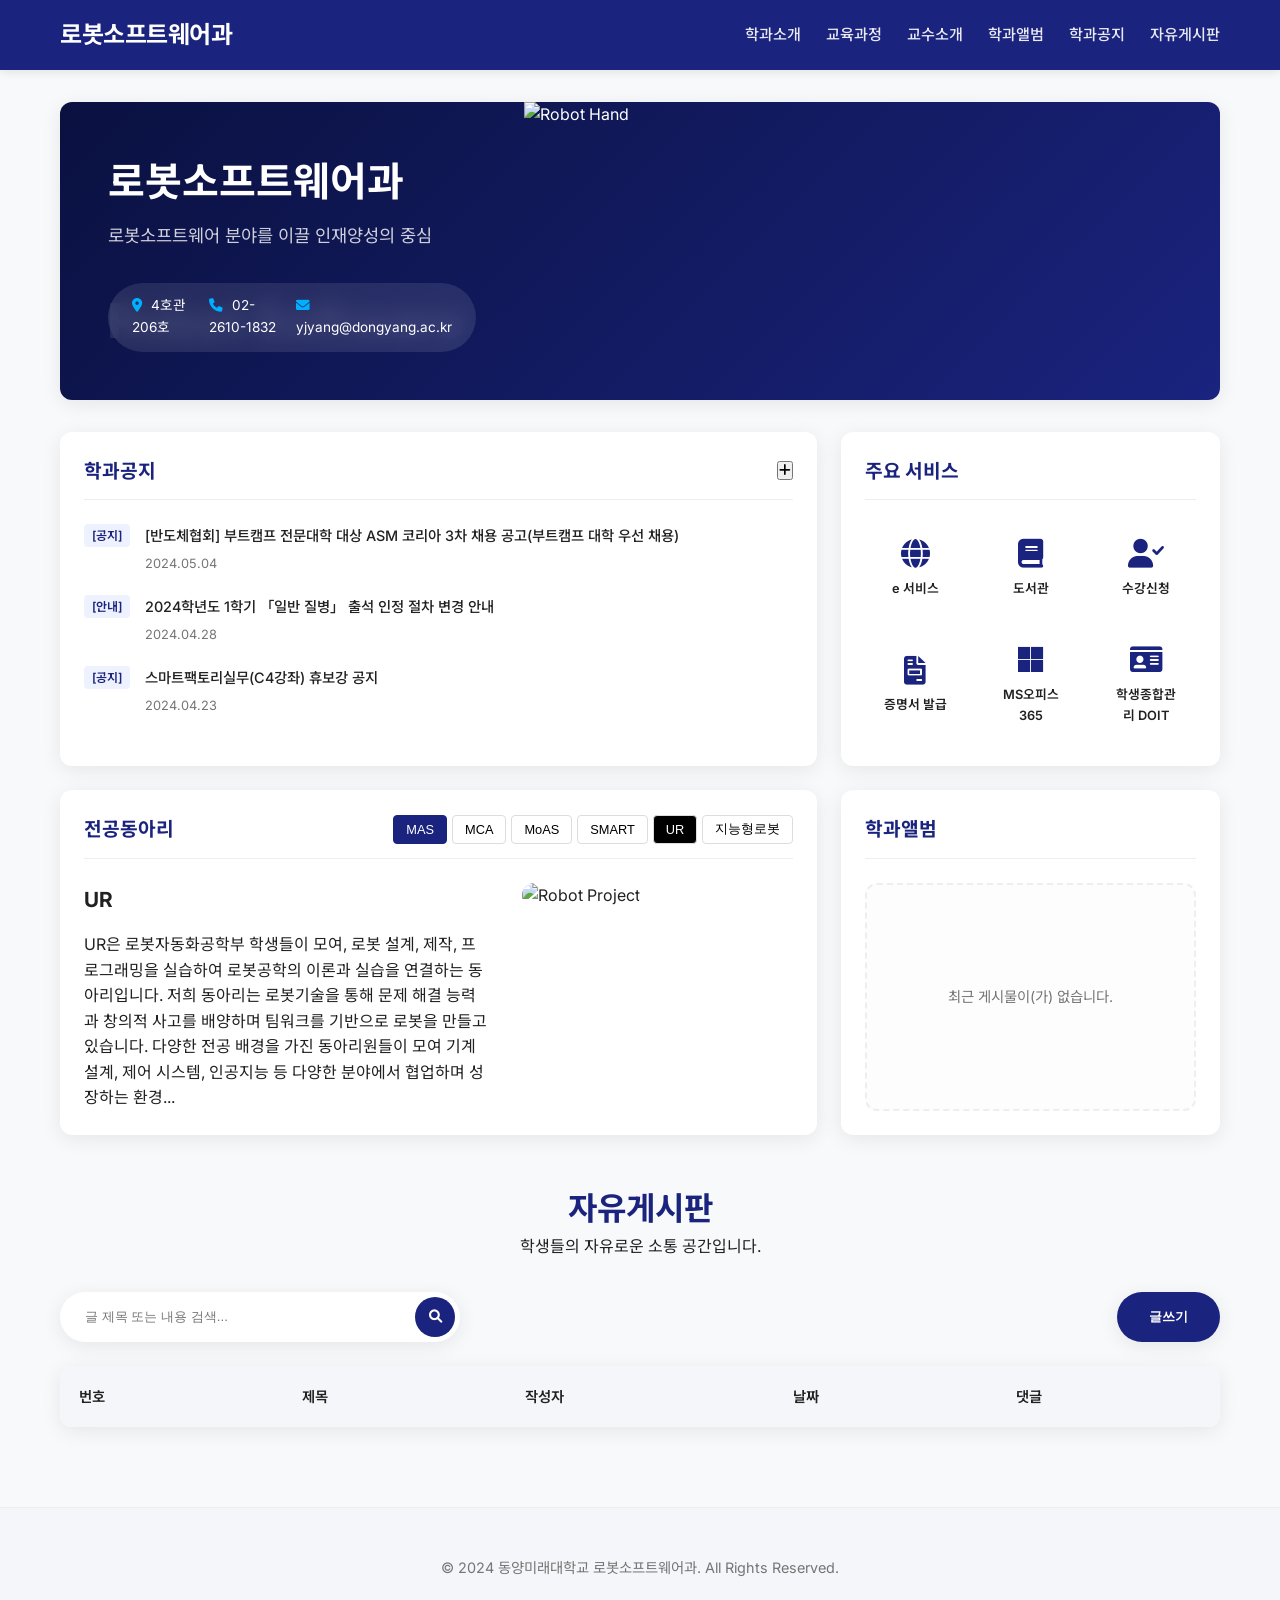
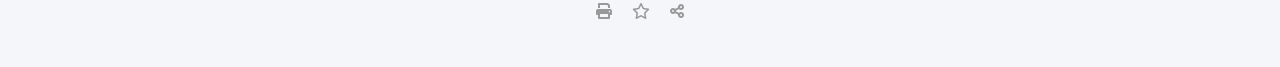
==== index.html @ de1e2a74 "Add files via upload" ====
<!DOCTYPE html>
<html lang="ko">
<head>
    <meta charset="UTF-8">
    <meta name="viewport" content="width=device-width, initial-scale=1.0">
    <title>로봇소프트웨어과 | Robot Software Department</title>
    <link rel="stylesheet" href="style.css">
    <link rel="stylesheet" href="https://cdnjs.cloudflare.com/ajax/libs/font-awesome/6.0.0/css/all.min.css">
    <link href="https://fonts.googleapis.com/css2?family=Inter:wght@300;400;600;700&family=Noto+Sans+KR:wght@300;400;500;700&display=swap" rel="stylesheet">
</head>
<body>
    <header>
        <div class="nav-container">
            <div class="logo">로봇소프트웨어과</div>
            <nav>
                <ul>
                    <li><a href="#intro">학과소개</a></li>
                    <li><a href="#curriculum">교육과정</a></li>
                    <li><a href="#professors">교수소개</a></li>
                    <li><a href="#album">학과앨범</a></li>
                    <li><a href="#notice">학과공지</a></li>
                    <li><a href="#board">자유게시판</a></li>
                </ul>
            </nav>
        </div>
    </header>

    <main>
        <!-- Hero Section -->
        <section id="hero" class="hero">
            <div class="hero-content">
                <h1>로봇소프트웨어과</h1>
                <p>로봇소프트웨어 분야를 이끌 인재양성의 중심</p>
                <h2 class="sub-logo">Robot Software</h2>
                <div class="hero-info-bar">
                    <span><i class="fas fa-map-marker-alt"></i> 4호관 206호</span>
                    <span><i class="fas fa-phone"></i> 02-2610-1832</span>
                    <span><i class="fas fa-envelope"></i> yjyang@dongyang.ac.kr</span>
                </div>
            </div>
            <div class="hero-image">
                <img src="https://images.unsplash.com/photo-1581092160562-40aa08e78837?auto=format&fit=crop&q=80&w=1000" alt="Robot Hand">
            </div>
        </section>

        <section class="content-grid">
            <!-- Notices -->
            <div id="notice" class="notice-card card">
                <div class="card-header">
                    <h3>학과공지</h3>
                    <button class="add-btn"><i class="fas fa-plus"></i></button>
                </div>
                <div class="notice-list">
                    <div class="notice-item">
                        <span class="tag">[공지]</span>
                        <div class="notice-info">
                            <p>[반도체협회] 부트캠프 전문대학 대상 ASM 코리아 3차 채용 공고(부트캠프 대학 우선 채용)</p>
                            <span>2024.05.04</span>
                        </div>
                    </div>
                    <div class="notice-item">
                        <span class="tag">[안내]</span>
                        <div class="notice-info">
                            <p>2024학년도 1학기 「일반 질병」 출석 인정 절차 변경 안내</p>
                            <span>2024.04.28</span>
                        </div>
                    </div>
                    <div class="notice-item">
                        <span class="tag">[공지]</span>
                        <div class="notice-info">
                            <p>스마트팩토리실무(C4강좌) 휴보강 공지</p>
                            <span>2024.04.23</span>
                        </div>
                    </div>
                </div>
            </div>

            <!-- Major Services -->
            <div class="services card">
                <div class="card-header">
                    <h3>주요 서비스</h3>
                </div>
                <div class="service-grid">
                    <div class="service-item">
                        <i class="fas fa-globe"></i>
                        <span>e 서비스</span>
                    </div>
                    <div class="service-item">
                        <i class="fas fa-book"></i>
                        <span>도서관</span>
                    </div>
                    <div class="service-item">
                        <i class="fas fa-user-check"></i>
                        <span>수강신청</span>
                    </div>
                    <div class="service-item">
                        <i class="fas fa-file-invoice"></i>
                        <span>증명서 발급</span>
                    </div>
                    <div class="service-item">
                        <i class="fab fa-microsoft"></i>
                        <span>MS오피스 365</span>
                    </div>
                    <div class="service-item">
                        <i class="fas fa-id-card"></i>
                        <span>학생종합관리 DOIT</span>
                    </div>
                </div>
            </div>

            <!-- Clubs -->
            <div id="curriculum" class="clubs-card card">
                <div class="card-header">
                    <h3>전공동아리</h3>
                    <div class="tabs">
                        <button class="active">MAS</button>
                        <button>MCA</button>
                        <button>MoAS</button>
                        <button>SMART</button>
                        <button class="special">UR</button>
                        <button>지능형로봇</button>
                    </div>
                </div>
                <div class="club-detail">
                    <div class="club-text">
                        <h4>UR</h4>
                        <p>UR은 로봇자동화공학부 학생들이 모여, 로봇 설계, 제작, 프로그래밍을 실습하여 로봇공학의 이론과 실습을 연결하는 동아리입니다. 저희 동아리는 로봇기술을 통해 문제 해결 능력과 창의적 사고를 배양하며 팀워크를 기반으로 로봇을 만들고 있습니다. 다양한 전공 배경을 가진 동아리원들이 모여 기계 설계, 제어 시스템, 인공지능 등 다양한 분야에서 협업하며 성장하는 환경...</p>
                    </div>
                    <div class="club-img">
                        <img src="https://images.unsplash.com/photo-1531746790731-6c087fecd05a?auto=format&fit=crop&q=80&w=500" alt="Robot Project">
                    </div>
                </div>
            </div>

            <!-- Album -->
            <div id="album" class="album-card card">
                <div class="card-header">
                    <h3>학과앨범</h3>
                </div>
                <div class="album-content">
                    <p class="empty-msg">최근 게시물이(가) 없습니다.</p>
                </div>
            </div>
        </section>

        <!-- Free Board Section -->
        <section id="board" class="board-section">
            <div class="board-container">
                <div class="board-header">
                    <h2>자유게시판</h2>
                    <p>학생들의 자유로운 소통 공간입니다.</p>
                </div>

                <div class="board-controls">
                    <div class="search-box">
                        <input type="text" id="searchInput" placeholder="글 제목 또는 내용 검색...">
                        <button id="searchBtn"><i class="fas fa-search"></i></button>
                    </div>
                    <button id="writePostBtn" class="primary-btn">글쓰기</button>
                </div>

                <div class="post-list-container">
                    <table class="post-table">
                        <thead>
                            <tr>
                                <th>번호</th>
                                <th>제목</th>
                                <th>작성자</th>
                                <th>날짜</th>
                                <th>댓글</th>
                            </tr>
                        </thead>
                        <tbody id="postList">
                            <!-- Posts will be loaded here -->
                        </tbody>
                    </table>
                </div>
            </div>
        </section>
    </main>

    <!-- Modal for Writing/Editing Post -->
    <div id="postModal" class="modal">
        <div class="modal-content">
            <span class="close">&times;</span>
            <h3 id="modalTitle">새 글 작성</h3>
            <form id="postForm">
                <input type="hidden" id="postId">
                <div class="form-group">
                    <label for="title">제목</label>
                    <input type="text" id="title" required>
                </div>
                <div class="form-row">
                    <div class="form-group">
                        <label for="author">작성자</label>
                        <input type="text" id="author" required>
                    </div>
                    <div class="form-group">
                        <label for="password">비밀번호 (수정/삭제용)</label>
                        <input type="password" id="password" required>
                    </div>
                </div>
                <div class="form-group">
                    <label for="content">내용</label>
                    <textarea id="content" rows="10" required></textarea>
                </div>
                <div class="form-actions">
                    <button type="submit" class="save-btn">저장</button>
                    <button type="button" class="cancel-btn">취소</button>
                </div>
            </form>
        </div>
    </div>

    <!-- Modal for Viewing Post -->
    <div id="viewModal" class="modal">
        <div class="modal-content view-content">
            <span class="close-view">&times;</span>
            <div id="postDetail">
                <!-- Post details will be loaded here -->
            </div>
            <div class="post-actions">
                <button id="editBtn" class="action-btn">수정</button>
                <button id="deleteBtn" class="action-btn delete">삭제</button>
            </div>
            <hr>
            <div class="comment-section">
                <h4>댓글</h4>
                <div id="commentList"></div>
                <form id="commentForm">
                    <div class="comment-input-group">
                        <input type="text" id="commentAuthor" placeholder="이름" required>
                        <input type="text" id="commentText" placeholder="댓글을 입력하세요..." required>
                        <button type="submit">등록</button>
                    </div>
                </form>
            </div>
        </div>
    </div>

    <footer>
        <p>&copy; 2024 동양미래대학교 로봇소프트웨어과. All Rights Reserved.</p>
        <div class="footer-icons">
            <i class="fas fa-print"></i>
            <i class="far fa-star"></i>
            <i class="fas fa-share-alt"></i>
        </div>
    </footer>

    <!-- Firebase SDK -->
    <script type="module" src="script.js"></script>
</body>
</html>
---- style.css ----
:root {
    --primary-color: #1a237e;
    --accent-color: #00b0ff;
    --bg-color: #f8f9fa;
    --card-bg: #ffffff;
    --text-primary: #212121;
    --text-secondary: #757575;
    --shadow: 0 4px 20px rgba(0,0,0,0.08);
    --radius: 12px;
    --transition: all 0.3s ease;
}

* {
    margin: 0;
    padding: 0;
    box-sizing: border-box;
}

body {
    font-family: 'Inter', 'Noto Sans KR', sans-serif;
    background-color: var(--bg-color);
    color: var(--text-primary);
    line-height: 1.6;
}

header {
    background-color: var(--primary-color);
    color: white;
    padding: 1rem 0;
    position: sticky;
    top: 0;
    z-index: 1000;
    box-shadow: 0 2px 10px rgba(0,0,0,0.1);
}

.nav-container {
    max-width: 1200px;
    margin: 0 auto;
    display: flex;
    justify-content: space-between;
    align-items: center;
    padding: 0 20px;
}

.logo {
    font-size: 1.5rem;
    font-weight: 700;
    letter-spacing: -0.5px;
}

nav ul {
    display: flex;
    list-style: none;
    gap: 25px;
}

nav a {
    color: rgba(255,255,255,0.9);
    text-decoration: none;
    font-weight: 500;
    font-size: 0.95rem;
    transition: var(--transition);
}

nav a:hover {
    color: var(--accent-color);
}

main {
    max-width: 1200px;
    margin: 2rem auto;
    padding: 0 20px;
}

/* Hero Section */
.hero {
    display: grid;
    grid-template-columns: 1fr 1.5fr;
    background: linear-gradient(135deg, #0a1140 0%, #1a237e 100%);
    border-radius: var(--radius);
    overflow: hidden;
    color: white;
    margin-bottom: 2rem;
    position: relative;
    box-shadow: var(--shadow);
}

.hero-content {
    padding: 3rem;
    display: flex;
    flex-direction: column;
    justify-content: center;
}

.hero-content h1 {
    font-size: 2.5rem;
    font-weight: 700;
    margin-bottom: 0.5rem;
}

.hero-content p {
    font-size: 1.1rem;
    color: rgba(255,255,255,0.8);
    margin-bottom: 2rem;
}

.sub-logo {
    font-size: 3rem;
    font-weight: 800;
    opacity: 0.1;
    position: absolute;
    bottom: 40px;
    left: 3rem;
}

.hero-info-bar {
    display: flex;
    gap: 15px;
    background: rgba(255,255,255,0.1);
    backdrop-filter: blur(10px);
    padding: 0.8rem 1.5rem;
    border-radius: 50px;
    font-size: 0.85rem;
    margin-top: auto;
}

.hero-info-bar i {
    margin-right: 5px;
    color: var(--accent-color);
}

.hero-image img {
    width: 100%;
    height: 100%;
    object-fit: cover;
}

/* Grid Layout */
.content-grid {
    display: grid;
    grid-template-columns: 2fr 1fr;
    grid-template-rows: auto auto;
    gap: 1.5rem;
}

.card {
    background: var(--card-bg);
    border-radius: var(--radius);
    padding: 1.5rem;
    box-shadow: var(--shadow);
}

.card-header {
    display: flex;
    justify-content: space-between;
    align-items: center;
    margin-bottom: 1.5rem;
    border-bottom: 1px solid #eee;
    padding-bottom: 0.8rem;
}

.card-header h3 {
    font-size: 1.2rem;
    font-weight: 700;
    color: var(--primary-color);
}

/* Notice List */
.notice-list {
    display: flex;
    flex-direction: column;
    gap: 1.2rem;
}

.notice-item {
    display: flex;
    gap: 15px;
    align-items: flex-start;
}

.tag {
    background: #eef2ff;
    color: var(--primary-color);
    padding: 2px 8px;
    border-radius: 4px;
    font-size: 0.75rem;
    font-weight: 600;
}

.notice-info p {
    font-size: 0.9rem;
    font-weight: 500;
    margin-bottom: 3px;
    cursor: pointer;
}

.notice-info p:hover {
    color: var(--accent-color);
}

.notice-info span {
    font-size: 0.8rem;
    color: var(--text-secondary);
}

/* Services */
.service-grid {
    display: grid;
    grid-template-columns: repeat(3, 1fr);
    gap: 15px;
}

.service-item {
    display: flex;
    flex-direction: column;
    align-items: center;
    justify-content: center;
    padding: 1rem;
    border-radius: var(--radius);
    transition: var(--transition);
    cursor: pointer;
}

.service-item:hover {
    background-color: #f0f7ff;
    transform: translateY(-5px);
}

.service-item i {
    font-size: 1.8rem;
    color: var(--primary-color);
    margin-bottom: 10px;
}

.service-item span {
    font-size: 0.8rem;
    font-weight: 600;
    text-align: center;
}

/* Clubs Card */
.clubs-card {
    grid-column: 1 / 2;
}

.tabs {
    display: flex;
    gap: 5px;
}

.tabs button {
    padding: 5px 12px;
    border: 1px solid #ddd;
    background: white;
    font-size: 0.8rem;
    cursor: pointer;
    border-radius: 4px;
}

.tabs button.active {
    background: var(--primary-color);
    color: white;
    border-color: var(--primary-color);
}

.tabs button.special {
    background: #000;
    color: white;
}

.club-detail {
    display: grid;
    grid-template-columns: 1.5fr 1fr;
    gap: 2rem;
}

.club-text h4 {
    font-size: 1.3rem;
    margin-bottom: 1rem;
}

.club-img img {
    width: 100%;
    border-radius: var(--radius);
}

/* Album */
.album-card {
    grid-column: 2 / 3;
    display: flex;
    flex-direction: column;
}

.album-content {
    flex-grow: 1;
    display: flex;
    align-items: center;
    justify-content: center;
    background: #fdfdfd;
    border: 2px dashed #eee;
    border-radius: var(--radius);
    min-height: 200px;
}

.empty-msg {
    color: var(--text-secondary);
    font-size: 0.9rem;
}

/* Board Section */
.board-section {
    margin-top: 3rem;
}

.board-header {
    margin-bottom: 2rem;
    text-align: center;
}

.board-header h2 {
    font-size: 2rem;
    color: var(--primary-color);
}

.board-controls {
    display: flex;
    justify-content: space-between;
    margin-bottom: 1.5rem;
}

.search-box {
    display: flex;
    background: white;
    padding: 5px;
    border-radius: 50px;
    box-shadow: var(--shadow);
    width: 400px;
}

.search-box input {
    border: none;
    padding: 10px 20px;
    flex-grow: 1;
    border-radius: 50px;
    outline: none;
}

.search-box button {
    background: var(--primary-color);
    color: white;
    border: none;
    width: 40px;
    height: 40px;
    border-radius: 50%;
    cursor: pointer;
}

.primary-btn {
    background: var(--primary-color);
    color: white;
    border: none;
    padding: 0.8rem 2rem;
    border-radius: 50px;
    font-weight: 600;
    cursor: pointer;
    box-shadow: var(--shadow);
    transition: var(--transition);
}

.primary-btn:hover {
    transform: scale(1.05);
    background: #283593;
}

/* Post Table */
.post-list-container {
    background: white;
    border-radius: var(--radius);
    overflow: hidden;
    box-shadow: var(--shadow);
}

.post-table {
    width: 100%;
    border-collapse: collapse;
}

.post-table th {
    background: #f4f6f9;
    padding: 1.2rem;
    text-align: left;
    font-size: 0.9rem;
    font-weight: 600;
}

.post-table td {
    padding: 1.2rem;
    border-bottom: 1px solid #eee;
    font-size: 0.95rem;
}

.post-table tr:hover {
    background: #fcfdff;
    cursor: pointer;
}

.post-title {
    font-weight: 600;
    color: var(--primary-color);
}

/* Modals */
.modal {
    display: none;
    position: fixed;
    z-index: 2000;
    left: 0;
    top: 0;
    width: 100%;
    height: 100%;
    background-color: rgba(0,0,0,0.5);
    backdrop-filter: blur(5px);
}

.modal-content {
    background-color: white;
    margin: 5% auto;
    padding: 2.5rem;
    width: 60%;
    max-width: 800px;
    border-radius: 20px;
    position: relative;
    box-shadow: 0 20px 60px rgba(0,0,0,0.3);
}

.close, .close-view {
    position: absolute;
    right: 25px;
    top: 20px;
    font-size: 28px;
    font-weight: bold;
    cursor: pointer;
    color: #999;
}

.form-group {
    margin-bottom: 1.5rem;
}

.form-group label {
    display: block;
    margin-bottom: 8px;
    font-weight: 600;
    font-size: 0.9rem;
}

.form-group input, .form-group textarea {
    width: 100%;
    padding: 12px 15px;
    border: 1.5px solid #eee;
    border-radius: 10px;
    font-family: inherit;
    transition: border-color 0.3s;
}

.form-group input:focus, .form-group textarea:focus {
    outline: none;
    border-color: var(--accent-color);
}

.form-row {
    display: grid;
    grid-template-columns: 1fr 1fr;
    gap: 1rem;
}

.form-actions {
    display: flex;
    justify-content: flex-end;
    gap: 10px;
}

.save-btn {
    background: var(--primary-color);
    color: white;
    border: none;
    padding: 10px 25px;
    border-radius: 8px;
    cursor: pointer;
    font-weight: 600;
}

.cancel-btn {
    background: #eee;
    border: none;
    padding: 10px 25px;
    border-radius: 8px;
    cursor: pointer;
}

/* Post View Content */
.view-content h2 {
    margin-bottom: 10px;
    color: var(--primary-color);
}

.post-meta {
    font-size: 0.85rem;
    color: var(--text-secondary);
    margin-bottom: 20px;
}

.post-body {
    margin: 2rem 0;
    white-space: pre-wrap;
    min-height: 200px;
}

.post-actions {
    display: flex;
    gap: 10px;
    margin-bottom: 2rem;
}

.action-btn {
    background: #f0f4f8;
    border: none;
    padding: 8px 15px;
    border-radius: 6px;
    cursor: pointer;
    font-size: 0.85rem;
}

.action-btn.delete {
    color: #d32f2f;
}

/* Comments */
.comment-section h4 {
    margin-bottom: 1rem;
}

#commentList {
    margin-bottom: 1.5rem;
}

.comment-item {
    background: #f9f9f9;
    padding: 12px 15px;
    border-radius: 8px;
    margin-bottom: 10px;
}

.comment-info {
    font-size: 0.8rem;
    font-weight: 600;
    margin-bottom: 5px;
}

.comment-text {
    font-size: 0.9rem;
}

.comment-input-group {
    display: flex;
    gap: 10px;
}

.comment-input-group input[id="commentAuthor"] {
    width: 100px;
}

.comment-input-group input[id="commentText"] {
    flex-grow: 1;
}

.comment-input-group button {
    background: var(--primary-color);
    color: white;
    border: none;
    padding: 0 20px;
    border-radius: 8px;
    cursor: pointer;
}

/* Footer */
footer {
    background: #f4f6f9;
    padding: 3rem 0;
    text-align: center;
    margin-top: 5rem;
    border-top: 1px solid #eee;
}

footer p {
    color: var(--text-secondary);
    font-size: 0.9rem;
    margin-bottom: 1.5rem;
}

.footer-icons {
    display: flex;
    justify-content: center;
    gap: 20px;
    color: #999;
}

.footer-icons i {
    cursor: pointer;
    transition: var(--transition);
}

.footer-icons i:hover {
    color: var(--primary-color);
}

/* Responsive */
@media (max-width: 900px) {
    .content-grid {
        grid-template-columns: 1fr;
    }
    .hero {
        grid-template-columns: 1fr;
    }
    .hero-content {
        order: 2;
    }
    .hero-image {
        order: 1;
        height: 300px;
    }
    .modal-content {
        width: 90%;
    }
}
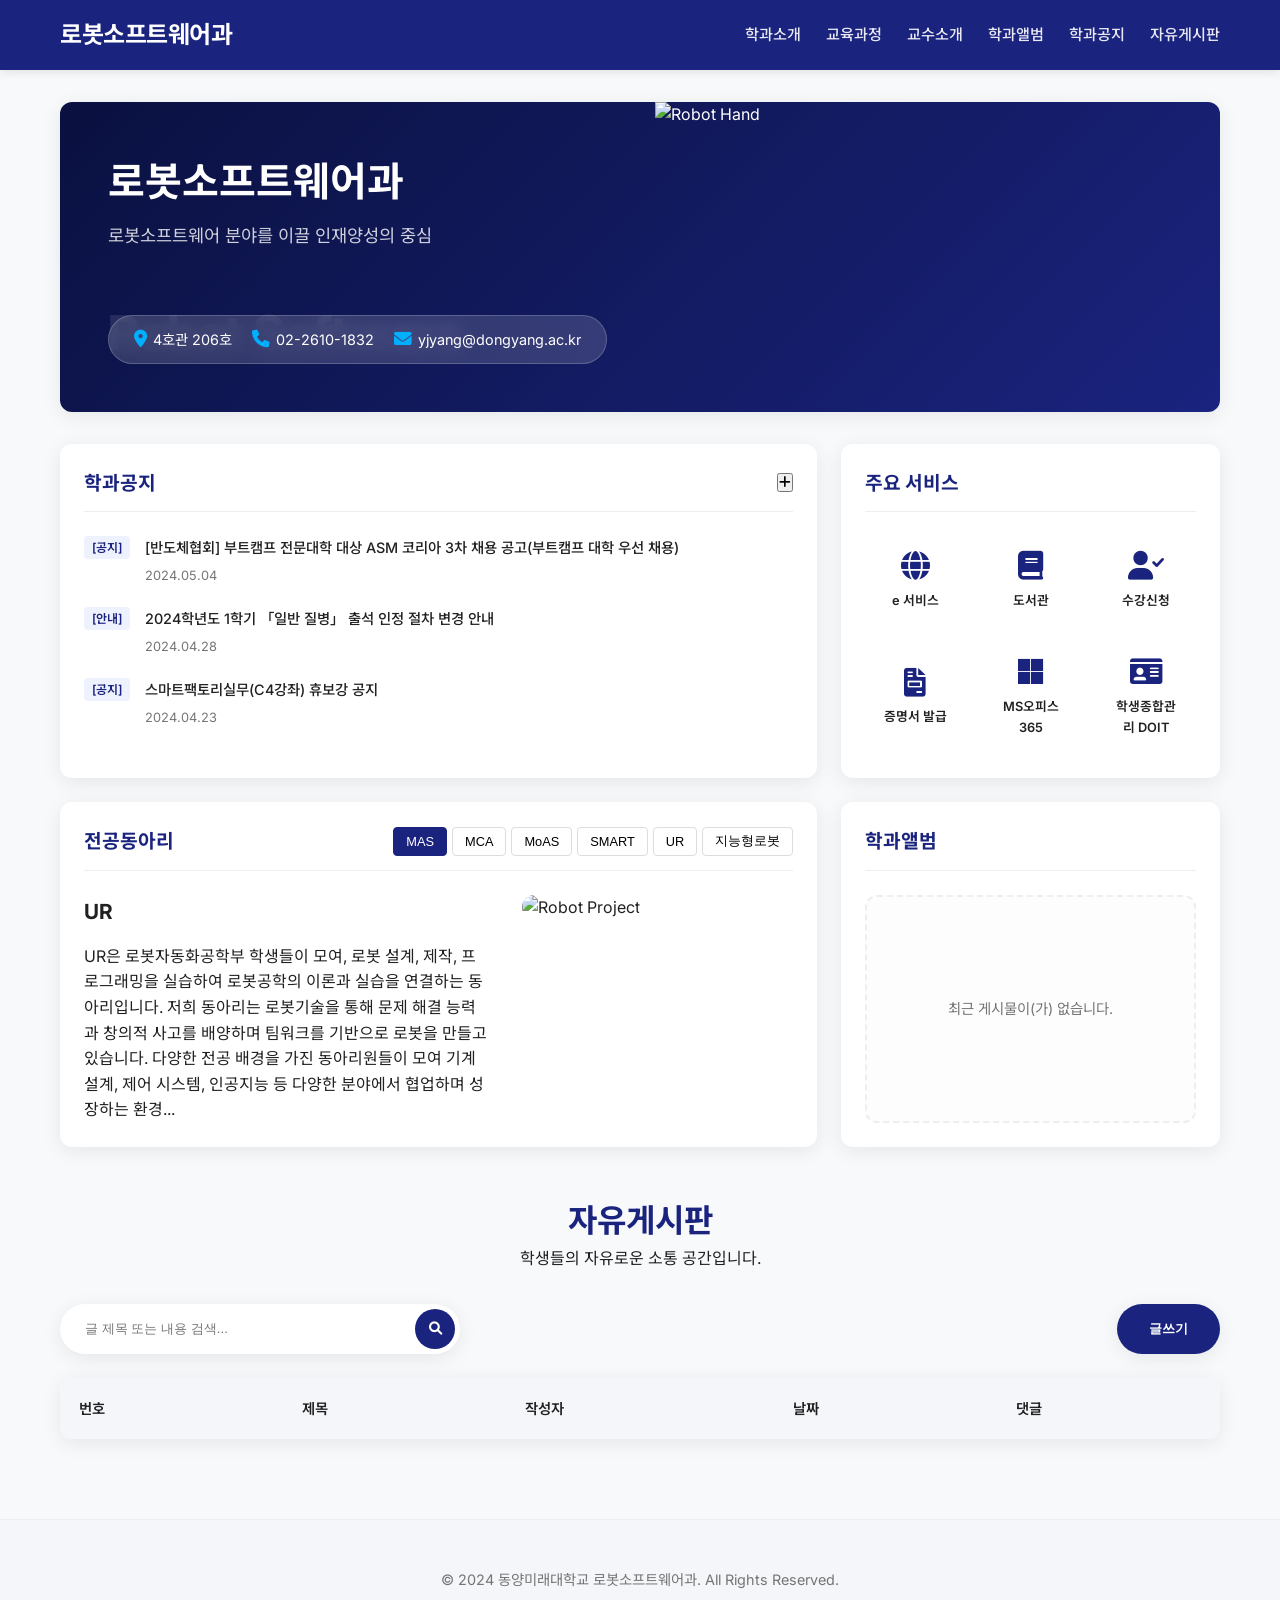
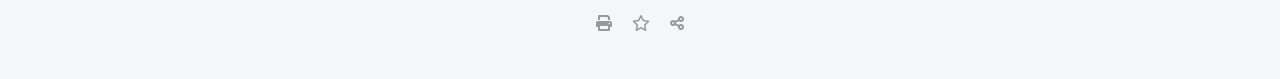
==== commit a426b7cc: "Add files via upload" ====
--- a/index.html
+++ b/index.html
@@ -117,7 +117,7 @@
                         <button>MCA</button>
                         <button>MoAS</button>
                         <button>SMART</button>
-                        <button class="special">UR</button>
+                        <button>UR</button>
                         <button>지능형로봇</button>
                     </div>
                 </div>
--- a/style.css
+++ b/style.css
@@ -60,10 +60,27 @@
     font-weight: 500;
     font-size: 0.95rem;
     transition: var(--transition);
+    position: relative;
+    padding: 5px 0;
+}
+
+nav a::after {
+    content: '';
+    position: absolute;
+    bottom: 0;
+    left: 0;
+    width: 0;
+    height: 2px;
+    background: var(--accent-color);
+    transition: var(--transition);
 }
 
 nav a:hover {
     color: var(--accent-color);
+}
+
+nav a:hover::after {
+    width: 100%;
 }
 
 main {
@@ -115,18 +132,29 @@
 
 .hero-info-bar {
     display: flex;
-    gap: 15px;
-    background: rgba(255,255,255,0.1);
+    flex-wrap: nowrap;
+    gap: 20px;
+    background: rgba(255, 255, 255, 0.15);
     backdrop-filter: blur(10px);
-    padding: 0.8rem 1.5rem;
+    padding: 12px 25px;
     border-radius: 50px;
-    font-size: 0.85rem;
-    margin-top: auto;
+    font-size: 0.9rem;
+    margin-top: 2rem;
+    border: 1px solid rgba(255, 255, 255, 0.2);
+    width: fit-content;
+}
+
+.hero-info-bar span {
+    display: flex;
+    align-items: center;
+    gap: 6px;
+    color: white;
+    white-space: nowrap;
 }
 
 .hero-info-bar i {
-    margin-right: 5px;
     color: var(--accent-color);
+    font-size: 1.1rem;
 }
 
 .hero-image img {
@@ -261,11 +289,6 @@
     background: var(--primary-color);
     color: white;
     border-color: var(--primary-color);
-}
-
-.tabs button.special {
-    background: #000;
-    color: white;
 }
 
 .club-detail {
@@ -561,26 +584,63 @@
     font-size: 0.9rem;
 }
 
+.comment-section {
+    margin-top: 2rem;
+    padding-top: 1.5rem;
+}
+
 .comment-input-group {
     display: flex;
-    gap: 10px;
-}
-
-.comment-input-group input[id="commentAuthor"] {
-    width: 100px;
-}
-
-.comment-input-group input[id="commentText"] {
+    gap: 8px;
+    margin-top: 15px;
+    background: #f8f9fa;
+    padding: 10px;
+    border-radius: 12px;
+    align-items: center;
+}
+
+.comment-input-group input {
+    border: 1px solid #e0e0e0;
+    border-radius: 8px;
+    padding: 10px 15px;
+    font-size: 0.9rem;
+    height: 42px;
+    background: white;
+    transition: all 0.2s ease;
+    font-family: inherit;
+}
+
+#commentAuthor {
+    width: 120px;
+    font-weight: 600;
+}
+
+#commentText {
     flex-grow: 1;
 }
 
+.comment-input-group input:focus {
+    outline: none;
+    border-color: var(--primary-color);
+    box-shadow: 0 0 0 3px rgba(26, 35, 126, 0.1);
+}
+
 .comment-input-group button {
+    height: 42px;
     background: var(--primary-color);
     color: white;
     border: none;
+    border-radius: 8px;
     padding: 0 20px;
-    border-radius: 8px;
-    cursor: pointer;
+    font-weight: 600;
+    cursor: pointer;
+    white-space: nowrap;
+    transition: all 0.3s ease;
+}
+
+.comment-input-group button:hover {
+    background: var(--accent-color);
+    transform: translateY(-2px);
 }
 
 /* Footer */
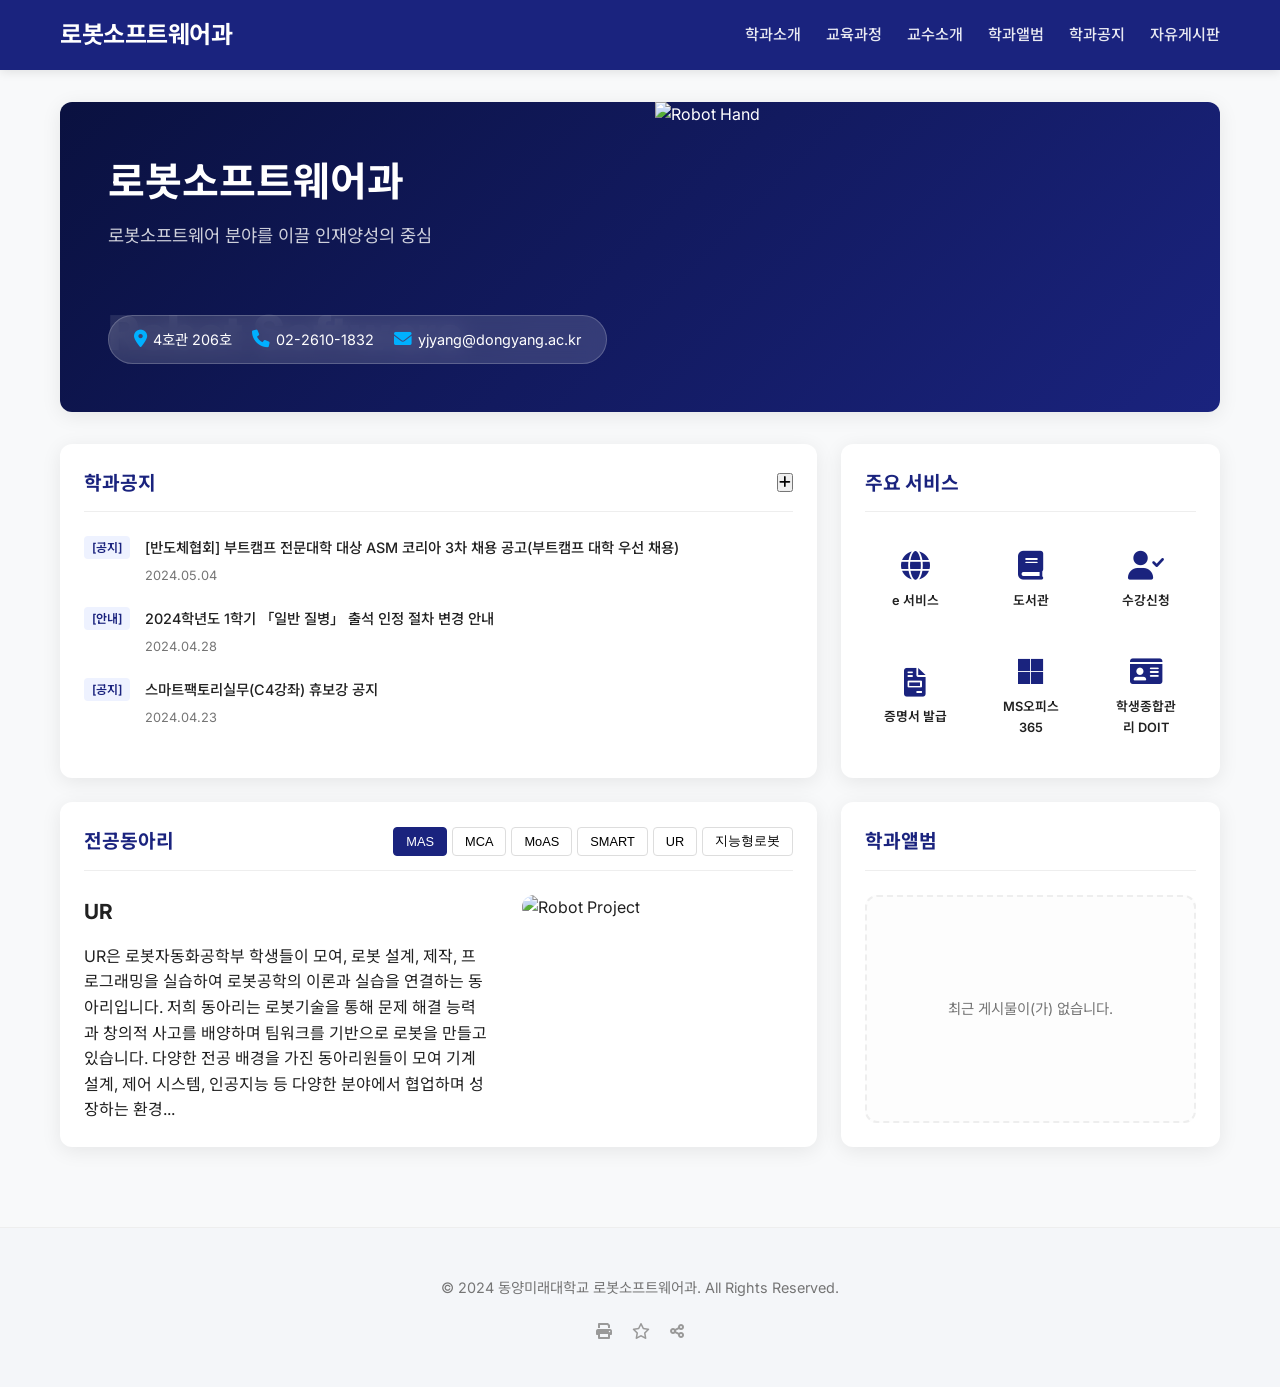
==== commit 0055e44b: "Add files via upload" ====
--- a/index.html
+++ b/index.html
@@ -19,7 +19,7 @@
                     <li><a href="#professors">교수소개</a></li>
                     <li><a href="#album">학과앨범</a></li>
                     <li><a href="#notice">학과공지</a></li>
-                    <li><a href="#board">자유게시판</a></li>
+                    <li><a href="board.html">자유게시판</a></li>
                 </ul>
             </nav>
         </div>
@@ -143,100 +143,7 @@
             </div>
         </section>
 
-        <!-- Free Board Section -->
-        <section id="board" class="board-section">
-            <div class="board-container">
-                <div class="board-header">
-                    <h2>자유게시판</h2>
-                    <p>학생들의 자유로운 소통 공간입니다.</p>
-                </div>
-
-                <div class="board-controls">
-                    <div class="search-box">
-                        <input type="text" id="searchInput" placeholder="글 제목 또는 내용 검색...">
-                        <button id="searchBtn"><i class="fas fa-search"></i></button>
-                    </div>
-                    <button id="writePostBtn" class="primary-btn">글쓰기</button>
-                </div>
-
-                <div class="post-list-container">
-                    <table class="post-table">
-                        <thead>
-                            <tr>
-                                <th>번호</th>
-                                <th>제목</th>
-                                <th>작성자</th>
-                                <th>날짜</th>
-                                <th>댓글</th>
-                            </tr>
-                        </thead>
-                        <tbody id="postList">
-                            <!-- Posts will be loaded here -->
-                        </tbody>
-                    </table>
-                </div>
-            </div>
-        </section>
     </main>
-
-    <!-- Modal for Writing/Editing Post -->
-    <div id="postModal" class="modal">
-        <div class="modal-content">
-            <span class="close">&times;</span>
-            <h3 id="modalTitle">새 글 작성</h3>
-            <form id="postForm">
-                <input type="hidden" id="postId">
-                <div class="form-group">
-                    <label for="title">제목</label>
-                    <input type="text" id="title" required>
-                </div>
-                <div class="form-row">
-                    <div class="form-group">
-                        <label for="author">작성자</label>
-                        <input type="text" id="author" required>
-                    </div>
-                    <div class="form-group">
-                        <label for="password">비밀번호 (수정/삭제용)</label>
-                        <input type="password" id="password" required>
-                    </div>
-                </div>
-                <div class="form-group">
-                    <label for="content">내용</label>
-                    <textarea id="content" rows="10" required></textarea>
-                </div>
-                <div class="form-actions">
-                    <button type="submit" class="save-btn">저장</button>
-                    <button type="button" class="cancel-btn">취소</button>
-                </div>
-            </form>
-        </div>
-    </div>
-
-    <!-- Modal for Viewing Post -->
-    <div id="viewModal" class="modal">
-        <div class="modal-content view-content">
-            <span class="close-view">&times;</span>
-            <div id="postDetail">
-                <!-- Post details will be loaded here -->
-            </div>
-            <div class="post-actions">
-                <button id="editBtn" class="action-btn">수정</button>
-                <button id="deleteBtn" class="action-btn delete">삭제</button>
-            </div>
-            <hr>
-            <div class="comment-section">
-                <h4>댓글</h4>
-                <div id="commentList"></div>
-                <form id="commentForm">
-                    <div class="comment-input-group">
-                        <input type="text" id="commentAuthor" placeholder="이름" required>
-                        <input type="text" id="commentText" placeholder="댓글을 입력하세요..." required>
-                        <button type="submit">등록</button>
-                    </div>
-                </form>
-            </div>
-        </div>
-    </div>
 
     <footer>
         <p>&copy; 2024 동양미래대학교 로봇소프트웨어과. All Rights Reserved.</p>
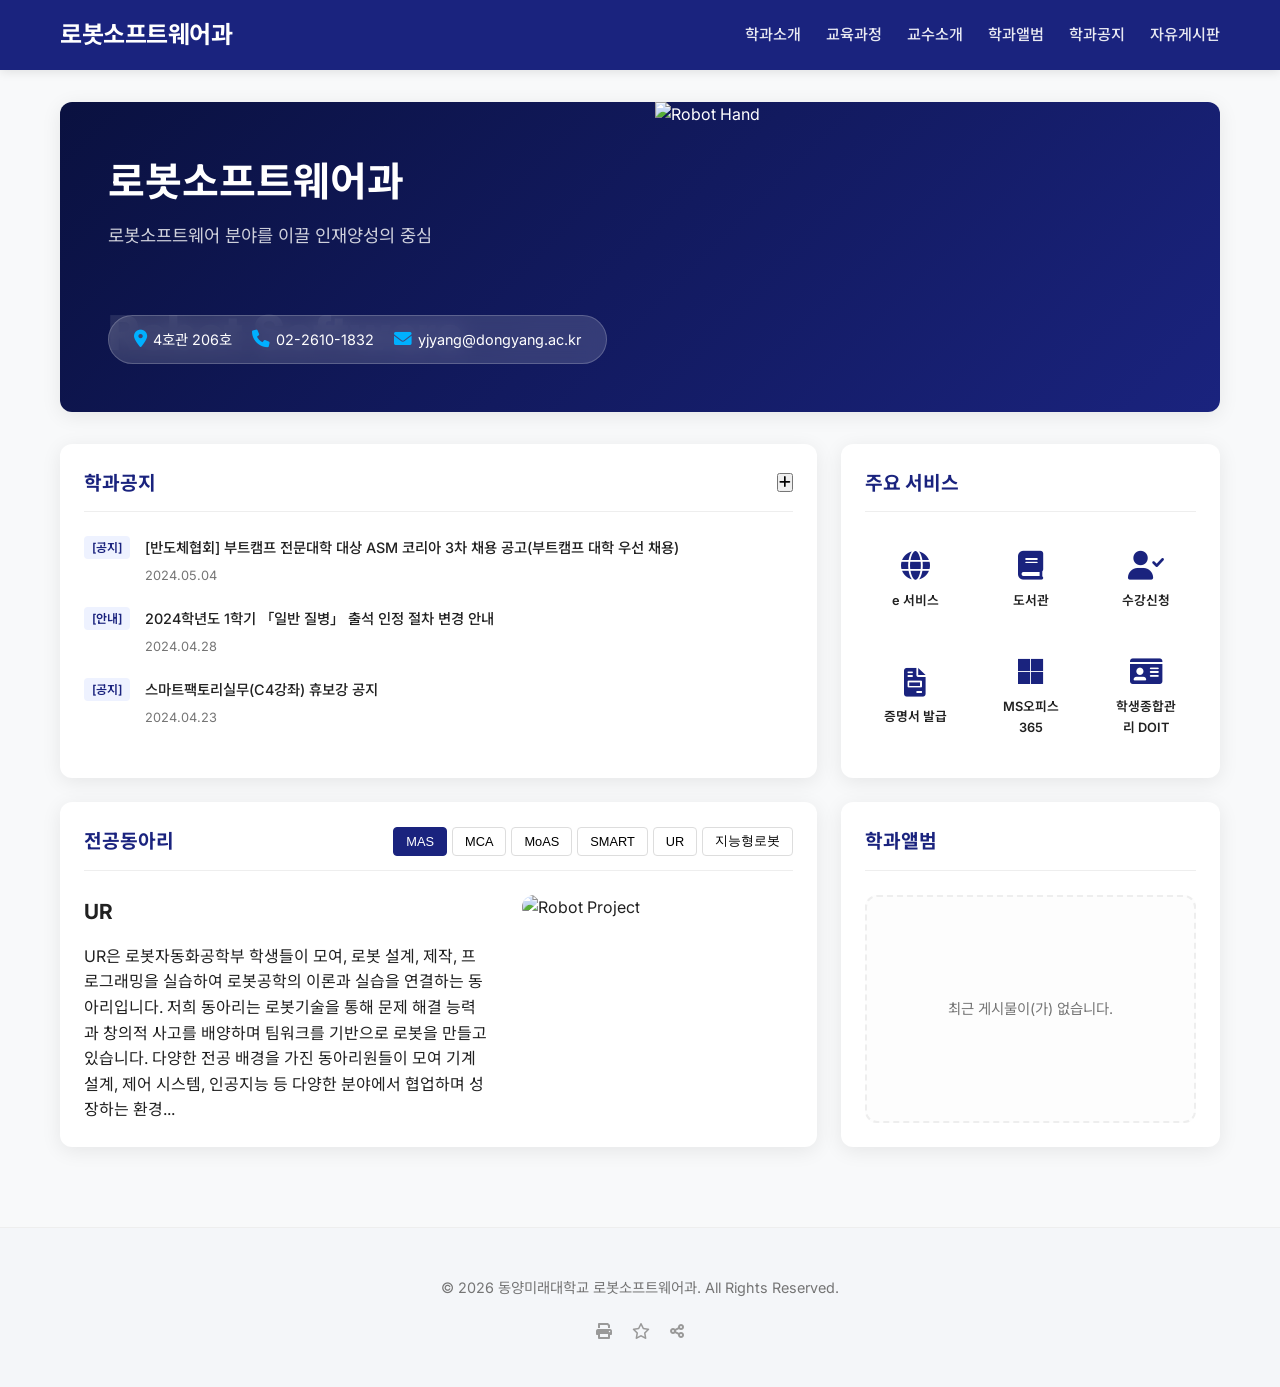
==== commit 52946161: "Add files via upload" ====
--- a/index.html
+++ b/index.html
@@ -146,11 +146,11 @@
     </main>
 
     <footer>
-        <p>&copy; 2024 동양미래대학교 로봇소프트웨어과. All Rights Reserved.</p>
+        <p>&copy; 2026 동양미래대학교 로봇소프트웨어과. All Rights Reserved.</p>
         <div class="footer-icons">
             <i class="fas fa-print"></i>
             <i class="far fa-star"></i>
-            <i class="fas fa-share-alt"></i>
+            <i id="shareBtn" class="fas fa-share-alt"></i>
         </div>
     </footer>
 
